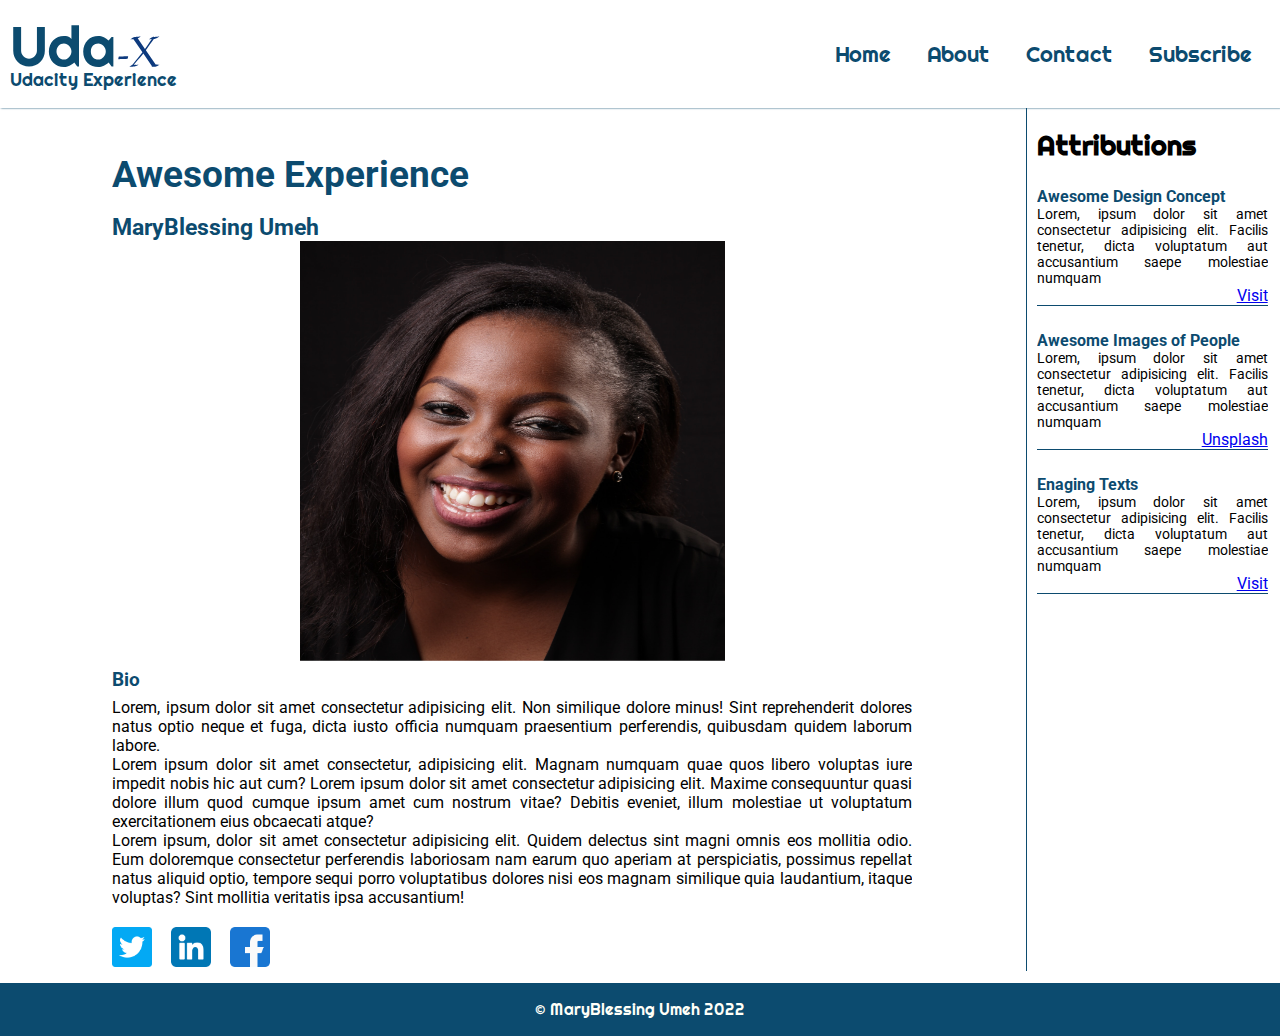
==== pages/post.html @ b6277790 "fix the post page" ====
<!DOCTYPE html>
<html lang="en">
  <head>
    <meta charset="UTF-8" />
    <meta name="description" content="A blog on Udacity Learning Experience" />
    <meta http-equiv="X-UA-Compatible" content="IE=edge" />
    <meta name="viewport" content="width=device-width, initial-scale=1.0" />
    <link
      rel="shortcut icon"
      href="../images/favicon.ico"
      type="image/x-icon"
    />
    <link rel="preconnect" href="https://fonts.googleapis.com" />
    <link rel="preconnect" href="https://fonts.gstatic.com" crossorigin />
    <link
      href="https://fonts.googleapis.com/css2?family=Righteous&family=Roboto:ital,wght@0,100;0,300;0,400;0,700;1,300;1,700&display=swap"
      rel="stylesheet"
    />
    <link rel="stylesheet" href="../css/index.css" />
    <link rel="stylesheet" href="../css/pages.css" />
    <title>Uda-X | Udacity Experience</title>
  </head>
  <body>
    <header>
      <!-- Logo part -->
      <a href="../index.html" class="logo">
        <img src="../images/Uda-X.svg" alt="Uda-X Logo" />
        <small>Udacity Experience</small>
      </a>

      <nav>
        <!-- For small screens -->
        <div id="menuToggle">
          <input type="checkbox" />

          <img src="../images/hamenu.svg" alt="menu icon" />

          <ul class="menu" id="menu-small">
            <li><a href="../index.html">Home</a></li>
            <li><a href="#">About</a></li>
            <li><a href="#">Contact</a></li>
            <li><a href="./subscribe.html">Subscribe</a></li>
          </ul>
        </div>

        <!-- For big screen -->
        <ul class="menu" id="menu-big">
          <li><a href="../index.html">Home</a></li>
          <li><a href="#">About</a></li>
          <li><a href="#">Contact</a></li>
          <li><a href="./subscribe.html">Subscribe</a></li>
        </ul>
      </nav>
    </header>

    <main>
      <h1>Awesome Experience</h1>

      <div class="post">
        <h2>MaryBlessing Umeh</h2>

        <img src="../images/person/person04.png" alt="Author pics" />

        <h5>Bio</h5>
        <article>
          Lorem, ipsum dolor sit amet consectetur adipisicing elit. Non
          similique dolore minus! Sint reprehenderit dolores natus optio neque
          et fuga, dicta iusto officia numquam praesentium perferendis,
          quibusdam quidem laborum labore.
          <br />
          Lorem ipsum dolor sit amet consectetur, adipisicing elit. Magnam
          numquam quae quos libero voluptas iure impedit nobis hic aut cum?
          Lorem ipsum dolor sit amet consectetur adipisicing elit. Maxime
          consequuntur quasi dolore illum quod cumque ipsum amet cum nostrum
          vitae? Debitis eveniet, illum molestiae ut voluptatum exercitationem
          eius obcaecati atque?
          <br />
          Lorem ipsum, dolor sit amet consectetur adipisicing elit. Quidem
          delectus sint magni omnis eos mollitia odio. Eum doloremque
          consectetur perferendis laboriosam nam earum quo aperiam at
          perspiciatis, possimus repellat natus aliquid optio, tempore sequi
          porro voluptatibus dolores nisi eos magnam similique quia laudantium,
          itaque voluptas? Sint mollitia veritatis ipsa accusantium!
        </article>
      </div>

      <div class="socials">
        <a
          href="https://twitter.com/marybngozi"
          target="_blank"
          title="My Twitter"
        >
          <img src="../images/twitter.png" alt="twitter icon" />
        </a>
        <a
          href="https://linkedin.com/in/marybngozi"
          target="_blank"
          title="My LinkedIn"
        >
          <img src="../images/linkedin.png" alt="linkedin icon" />
        </a>
        <a
          href="https://facebook.com/marybngozi"
          target="_blank"
          title="My Facebook"
        >
          <img src="../images/facebook.png" alt="facebook icon" />
        </a>
      </div>
    </main>

    <aside>
      <h3>Attributions</h3>

      <div class="attr">
        <h6>Awesome Design Concept</h6>
        <p>
          Lorem, ipsum dolor sit amet consectetur adipisicing elit. Facilis
          tenetur, dicta voluptatum aut accusantium saepe molestiae numquam
        </p>
        <a href="https://marybngozi.herokuapp.com/" target="_blank">Visit</a>
      </div>

      <div class="attr">
        <h6>Awesome Images of People</h6>
        <p>
          Lorem, ipsum dolor sit amet consectetur adipisicing elit. Facilis
          tenetur, dicta voluptatum aut accusantium saepe molestiae numquam
        </p>
        <a href="https://marybngozi.herokuapp.com/" target="_blank">Unsplash</a>
      </div>

      <div class="attr">
        <h6>Enaging Texts</h6>
        <p>
          Lorem, ipsum dolor sit amet consectetur adipisicing elit. Facilis
          tenetur, dicta voluptatum aut accusantium saepe molestiae numquam
        </p>
        <a href="https://marybngozi.herokuapp.com/" target="_blank">Visit</a>
      </div>
    </aside>

    <footer>
      <p>&copy; MaryBlessing Umeh 2022</p>
    </footer>
  </body>
</html>
---- css/index.css ----
@import url(./header.css);
@import url(./main.css);
@import url(./aside.css);
@import url(./footer.css);

* {
  overflow-x: hidden;
}
body {
  width: 100%;
  margin: 0;
  display: grid;
  grid-template-columns: 1fr;
  grid-template-rows: 12vh;
  grid-template-areas:
    "hd"
    "main"
    "sd"
    "ft";
  -ms-overflow-style: none;
  scrollbar-width: none;
}
body::-webkit-scrollbar {
  display: none;
}

header {
  grid-area: hd;
}
aside {
  grid-area: sd;
}
main {
  grid-area: main;
}
footer {
  grid-area: ft;
}
/* header,
main,
aside,
footer {
  border: 1px solid red;
} */

/* Large Screens */
@media (min-width: 901px) {
  body {
    grid-template-columns: 80% 20%;
    /* grid-template-rows: 10vh; */
    grid-template-areas:
      "hd hd"
      "main sd"
      "ft ft";
  }
}
---- css/pages.css ----
main {
  font-family: "Roboto", sans-serif;
  display: block;
  width: min(90%, 800px);
  margin: 0 auto;
  padding-top: 20px;
  row-gap: 0;
}
.holder {
  padding: 0px 20px;
}
.form h2 {
  margin: 7px 0;
  color: #0c4b6f;
}
.input[type="text"],
.input[type="email"],
.input[type="submit"] {
  width: 100%;
  padding: 12px;
  margin: 17px 0;
  display: inline-block;
  border: 1px solid #ccc;
  box-sizing: border-box;
}
.input[type="radio"] {
  margin-top: 16px;
}
.input[type="submit"] {
  background-color: #0c4b6f;
  color: white;
  border: none;
}
.input[type="submit"]:hover {
  opacity: 0.8;
}
h1 {
  font-size: 37px;
  color: #0c4b6f;
  margin-bottom: 18px;
}
h2 {
  margin: 0;
  font-size: 23px;
  color: #0c4b6f;
}
h5 {
  margin: 7px 0;
  font-size: 19px;
  color: #0c4b6f;
}
.socials {
  display: flex;
  gap: 19px;
  margin-top: 20px;
}
.socials img {
  width: 40px;
  height: 40px;
}
.post article {
  text-align: justify;
}
.post img {
  width: min(98%, 425px);
  height: 420px;
  margin: 0 auto;
  display: flex;
  justify-content: center;
}
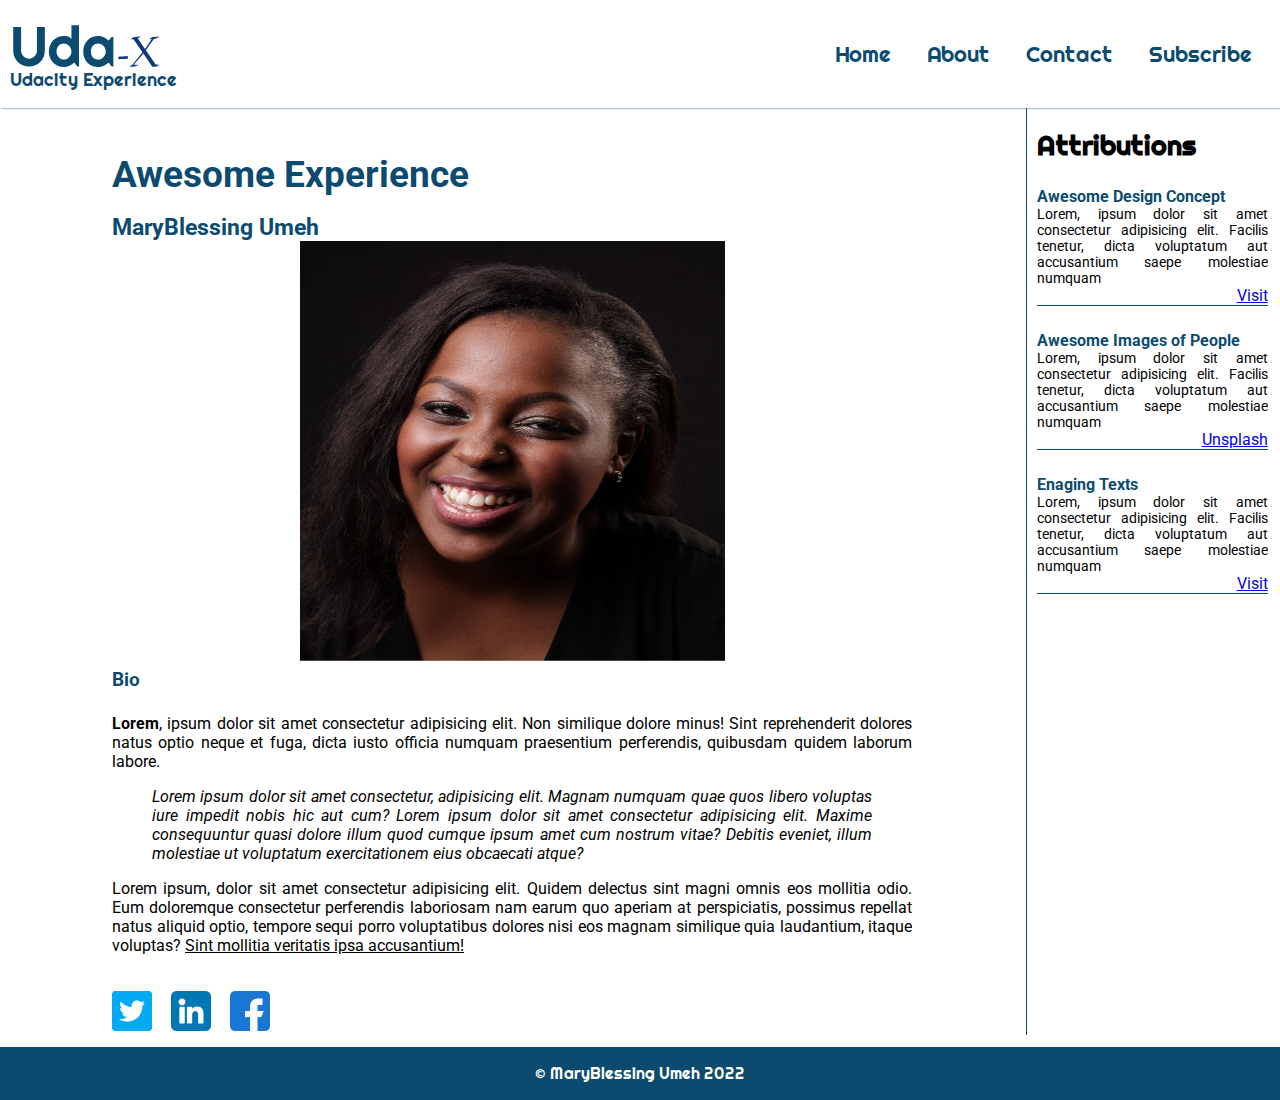
==== commit c8b78f03: "review edits" ====
--- a/pages/post.html
+++ b/pages/post.html
@@ -63,24 +63,31 @@
 
         <h5>Bio</h5>
         <article>
-          Lorem, ipsum dolor sit amet consectetur adipisicing elit. Non
-          similique dolore minus! Sint reprehenderit dolores natus optio neque
-          et fuga, dicta iusto officia numquam praesentium perferendis,
-          quibusdam quidem laborum labore.
-          <br />
-          Lorem ipsum dolor sit amet consectetur, adipisicing elit. Magnam
-          numquam quae quos libero voluptas iure impedit nobis hic aut cum?
-          Lorem ipsum dolor sit amet consectetur adipisicing elit. Maxime
-          consequuntur quasi dolore illum quod cumque ipsum amet cum nostrum
-          vitae? Debitis eveniet, illum molestiae ut voluptatum exercitationem
-          eius obcaecati atque?
-          <br />
-          Lorem ipsum, dolor sit amet consectetur adipisicing elit. Quidem
-          delectus sint magni omnis eos mollitia odio. Eum doloremque
-          consectetur perferendis laboriosam nam earum quo aperiam at
-          perspiciatis, possimus repellat natus aliquid optio, tempore sequi
-          porro voluptatibus dolores nisi eos magnam similique quia laudantium,
-          itaque voluptas? Sint mollitia veritatis ipsa accusantium!
+          <p>
+            <b>Lorem</b>, ipsum dolor sit amet consectetur adipisicing elit. Non
+            similique dolore minus! Sint reprehenderit dolores natus optio neque
+            et fuga, dicta iusto officia numquam praesentium perferendis,
+            quibusdam quidem laborum labore.
+          </p>
+          <blockquote>
+            <em>
+              Lorem ipsum dolor sit amet consectetur, adipisicing elit. Magnam
+              numquam quae quos libero voluptas iure impedit nobis hic aut cum?
+              Lorem ipsum dolor sit amet consectetur adipisicing elit. Maxime
+              consequuntur quasi dolore illum quod cumque ipsum amet cum nostrum
+              vitae? Debitis eveniet, illum molestiae ut voluptatum
+              exercitationem eius obcaecati atque?
+            </em>
+          </blockquote>
+          <p>
+            Lorem ipsum, dolor sit amet consectetur adipisicing elit. Quidem
+            delectus sint magni omnis eos mollitia odio. Eum doloremque
+            consectetur perferendis laboriosam nam earum quo aperiam at
+            perspiciatis, possimus repellat natus aliquid optio, tempore sequi
+            porro voluptatibus dolores nisi eos magnam similique quia
+            laudantium, itaque voluptas?
+            <u>Sint mollitia veritatis ipsa accusantium!</u>
+          </p>
         </article>
       </div>
 
